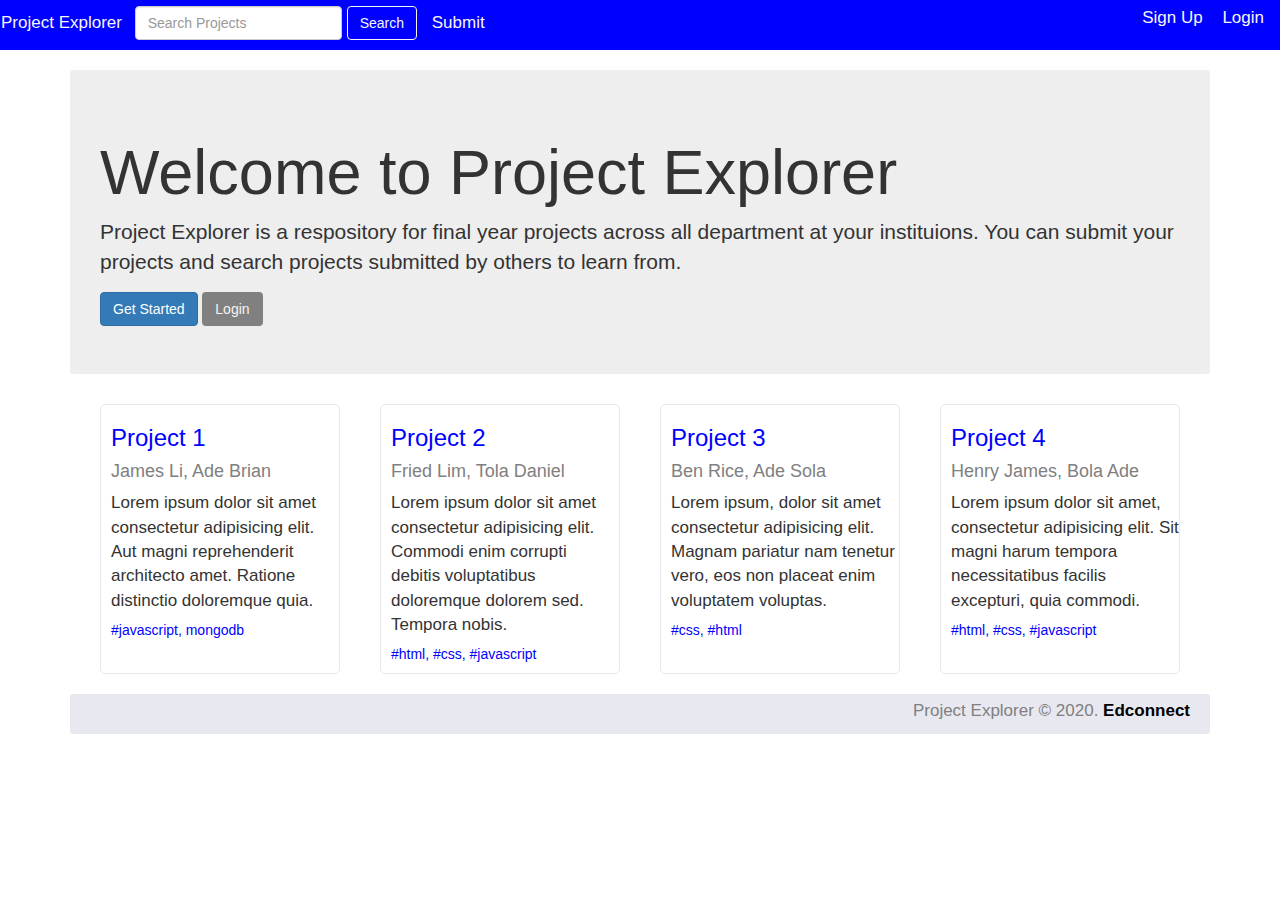
==== app/public/project-explorer/index.html @ 4fa87d1e "Styled HTML Pages for Project Explorer in Boostrap" ====
<!DOCTYPE html>
<html lang="en">
    <head>
        <meta charset="UTF-8">
        <title>PROJECT-EXPLORER</title>
        <meta content='width=device-width, initial-scale=1' name='viewport'/>
        <link rel="stylesheet" type="text/css" href="css/style.css">
        <link rel="stylesheet" type="text/css" href="css/bootstrap.min.css">
    </head>

    <body>
    <header>
        <nav class="navbar mee">
                <a href="index.html" target="blank" class="active">Project Explorer</a> 
                <span class="tpp">
                    <input class="form-inline form-control" name="searchForm" type="text" placeholder="Search Projects"> 
                    <button class="btn btn-outline-light to">Search</button>
                </span>
                <a href ="createProject.html" target="blank">Submit</a> 
                <span class="pull-right area">
                    <a href="register.html" target="blank">Sign Up</a> 
                    <a href="login.html" target="blank">Login</a>
                </span>
        </nav>
    </header>

    <div class="jumbotron main">
        <h1>Welcome to Project Explorer</h1>
        <p>
            Project Explorer is a respository for final year projects across all department at your instituions. You can submit your projects and search projects submitted by others to learn from.
        </p>
        <a href="register.html" class="btn btn-primary">Get Started</a> 
        <a href="login.html" class="btn btn-secondary que">Login</a>
    </div>

        <!--My Project Lists-->
        <div class="wrapper">
            <div class="maiden">
                <h3 class="card-title">Project 1</h3>
                <h4 class="card-subtitle">James Li, Ade Brian</h4>
                <p class="card-text">
                    Lorem ipsum dolor sit amet consectetur adipisicing elit. Aut magni reprehenderit architecto amet. Ratione distinctio doloremque quia.
                </p>
                <h5>#javascript, mongodb</h5>
            </div>
        
            <div class="maiden">
                <h3>Project 2</h3>
                <h4>Fried Lim, Tola Daniel</h4>
                <p>
                    Lorem ipsum dolor sit amet consectetur adipisicing elit. Commodi enim corrupti debitis voluptatibus doloremque dolorem sed. Tempora nobis.
                </p>
                <h5>#html, #css, #javascript</h5>
            </div>
        
            <div class="maiden">
                <h3>Project 3</h3>
                <h4>Ben Rice, Ade Sola</h4>
                <p>
                    Lorem ipsum, dolor sit amet consectetur adipisicing elit. Magnam pariatur nam tenetur vero, eos non placeat enim voluptatem voluptas.
                </p>
                <h5>#css, #html</h5>
            </div>

            <div class="maiden">
                <h3>Project 4</h3>
                <h4>Henry James, Bola Ade</h4>
                <p>
                    Lorem ipsum dolor sit amet, consectetur adipisicing elit. Sit magni harum tempora necessitatibus facilis excepturi, quia commodi.
                </p>
                <h5>#html, #css, #javascript</h5>
            </div>
        </div>
        <footer id="footer" class="text-right">
            <p>Project Explorer &copy; 2020. <strong>Edconnect</strong></p>
        </footer>
    </body>
</html>
---- app/public/project-explorer/css/style.css ----
*{
    font-family: Arial, Helvetica, sans-serif;
    margin: auto;
    max-width: 100%;
    font-size: 17px;
}

.navbar{
    padding-top: 5px;
    border-radius: 0px !important;
}

a{
    text-decoration: none !important;
}

.mee{
    background-color: blue;
    /* color: whitesmoke !important; */    
}

.mee a{
    color: whitesmoke;
    padding-right: 0px;
}
.to{
    color: whitesmoke;
}

.area a{
    padding-right: 15px;
}

.tpp{
    display: inline-flex;
    padding-right: 10px;
    padding-left: 8px;
}

.tpp button{
    margin-left: 5px;
    background-color: blue;
    border-color: whitesmoke;
}

.main {
    margin: 0px 70px;
    border-radius: 3px;
    padding-bottom: 70px;
    padding-left:30px ;
    padding: 0px 30px 70px 30px;
}
.que{
    background-color: grey;
    color: whitesmoke;
}

.wrapper{
    display: grid;
    grid-template-columns: 25% 25% 25% 25%;
    margin-left: 80px;
    margin-right: 80px;
}

.maiden{
    padding: 20px;
    border-style:solid;
    border-width: 0.1px;
    border-radius: 5px;
    margin: 0px 20px 0px 20px;
    padding: 0px 0px 0px 10px;
    border-color: rgb(232, 232, 240);
}
.maiden h3, h5{
    color:blue !important;    
}
.maiden h4{
    color: gray;
}

/*LOGIN PAGE*/
.access{
    padding-bottom: 30px;
    margin-top: 100px;
    margin-left: 366px;
}
.access input{
    width: 50%;
}
/*END OF LOGIN PAGE*/


/*REGISTER PAGE*/
.light{
    margin: 100px 0px 230px 250px;
    padding-bottom: 70px;
}
.light h2{
    margin-left: 12px;
}
/*END OF REGISTER PAGE*/

/*PROFILE PAGE*/
.up{
   background-color: rgb(242, 242, 247);
   padding: 20px;
   border-radius: 5px;
}
.shit{
    margin: 50px 100px 30px 100px;
    padding: 0px;
    /* width: 100%; */
}
/*END OF PROFILE PAGE*/

/*SEARCH PAGE*/
.mina{
    margin-left: 183px;
}
.crate{
    background-color: rgb(242, 242, 247); 
    padding: 10px 5px 0px 5px;
    border-radius: 5px;
}
.crate input{
    width: 100%;
}
.crate select{
    width: 55%;
    position: relative;
    right: 120px;
}
.crate button{
    position: relative;
    right: 200px;
    padding-right: 100px;
    padding-left: 50px;
}
.cool{
    background-color: rgb(231, 227, 227);
    margin-top: 50px !important;
    font-size: 15px;
     padding: 6px;
    border-radius: 3px;
    position: relative;
    top: 5px;
    right: 7px;
}
.pick{
    border-style:solid;
    border-width: 0.1px;
    border-radius: 5px;
    margin: 20px 20px 20px 100px;
    padding: 0px 20px 5px 10px;
    border-color: rgb(232, 232, 240);
}
.kelp{
    margin-left: 0px;
}
.pick h3, h5{
    color:blue !important;    
}
.pick h4{
    color: gray;
}
.mina2{
    margin-top: 100px;
}
/* END OF SEARCH PAGE */

/* CREATE PROJECT PAGE */
.coka{
    width: 50% !important;
}
/* END OF CREATE PROJECT PAGE */

/* EDIT PROJECT */
.shat{
    margin: 50px 100px 30px 0px;
    padding: 0px;
    width: 100%;
}
.ass1{
    background-color: #fff;
    border: 1px solid rgba(0, 0, 0, 0.125);
    border-radius: 0.25rem;
}
.ass2{
    padding: 10px;
    margin-bottom: 0;
    background-color: rgba(0, 0, 0, 0.03);
    border-bottom: 1px solid rgba(0, 0, 0, 0.125);
}
.ass3{
    padding: 8px 5px 8px;
}
.kim{
    background-color: #fff;
    border: 1px solid rgba(0, 0, 0, 0.125);
    border-radius: 0.25em 0 0 0.25em;
    padding: 10px;
    border-bottom: 1px solid rgba(0, 0, 0, 0.125);
    border-right: 0px;
}
.meek{
    background-color: #fff;
    border: 1px solid rgba(0, 0, 0, 0.125);
    border-radius: 0px 0.25em 0.25em 0px;
    padding: 10px;
    background-color: rgba(0, 0, 0, 0.03);
    border-bottom: 1px solid rgba(0, 0, 0, 0.125);
    border-left: 0px;
}
/* END OF EDIT PROJECT */

/* VIEW PROJECT */
.cat{
    padding: 10px;
    background-color: rgba(0, 0, 0, 0.03);
    border-top: 1px solid rgba(0, 0, 0, 0.125);
}
.qip{
    color: cornflowerblue;
}
/* END OF VIEW PROJECT */


/* FOOTER*/
#footer{
    background:rgb(232, 232, 240);
    color:gray;
    padding:5px 20px 1px 1px;
    margin: 20px 70px 0px;
    border-radius: 3px;
}
#footer strong{
    color: black;
}
  







@media(max-width:1300px){
    .main-part{
        background-color: gainsboro;
        margin-right:500px;
        position: relative;
        right: 70px;
    }
    .access{
        margin-left:150px;
    }
    .sub-access input{
        padding-right: 200px;
    }
    .light{
        margin-left: 50px;
    }
    .mini-light1 input{
        padding-right: 150px;
        margin-right: 7px;
    }
    .mini-light2 input, select{
        padding-right: 54px;
        margin-right: 5px;
    }
    .moon{
        margin: 10px 20px 50px 10px !important;
    }
    .little-moon1 td{
        padding-right: 71px;
    }
    .little-moon2 input{
        padding-right: 100px;
    }
    .little-moon2 select{
        padding-right: 50px;
    }
    .little-moon3{
        margin-left: 53px;
    }
    .little-moon3 input{
        padding-right: 40px;
    }

}
@media (min-width: 900px){
    .maiden-container{
        display: flex;
        justify-content: space-between;
    }
}
@media (max-width: 900px){
    .maiden{
        margin-bottom: 20px;
    }
}
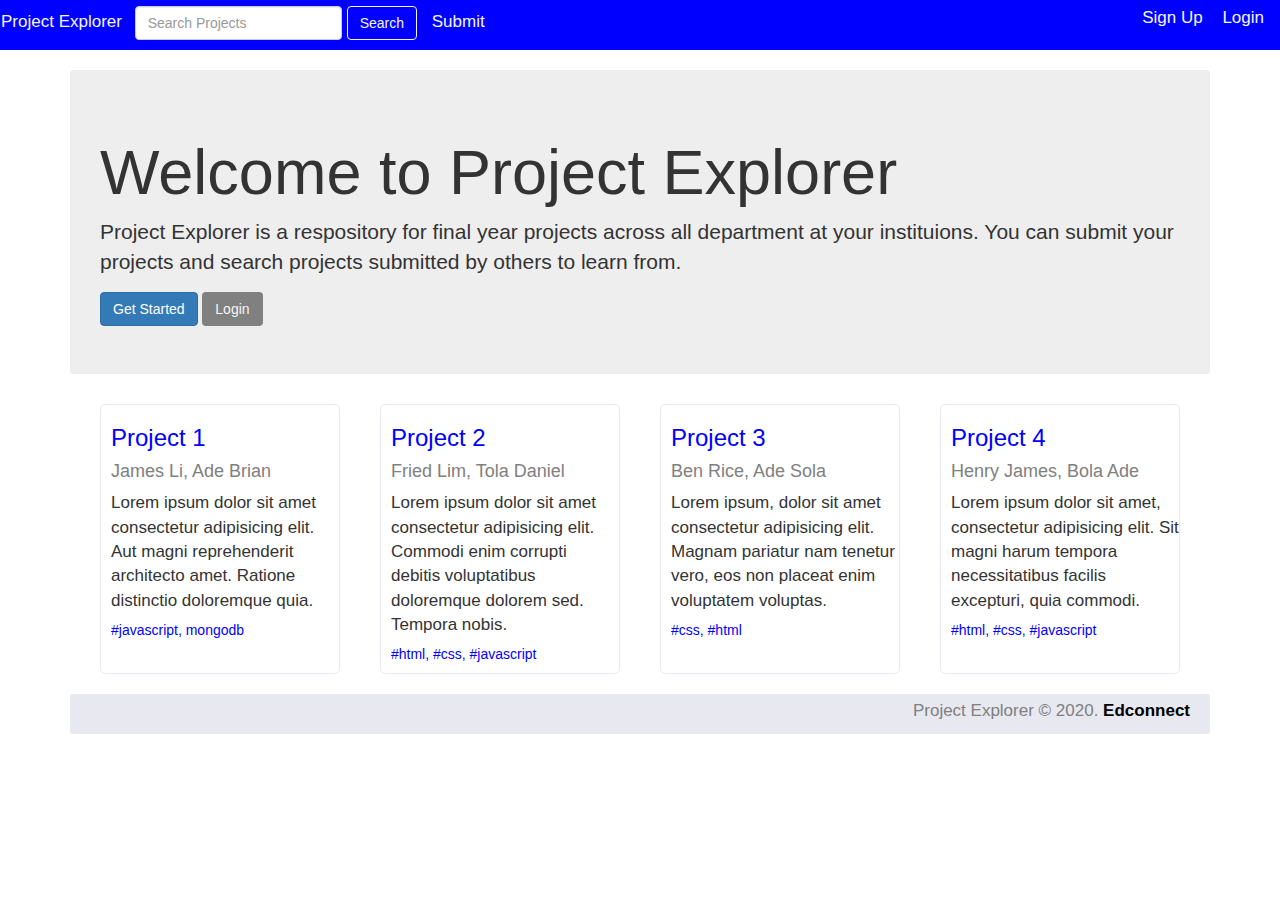
==== commit cc99a92e: "Styled HTML pages for Project Explorer in Bootstrap" ====
--- a/app/public/project-explorer/index.html
+++ b/app/public/project-explorer/index.html
@@ -1,78 +1,72 @@
 <!DOCTYPE html>
 <html lang="en">
-    <head>
-        <meta charset="UTF-8">
-        <title>PROJECT-EXPLORER</title>
-        <meta content='width=device-width, initial-scale=1' name='viewport'/>
-        <link rel="stylesheet" type="text/css" href="css/style.css">
-        <link rel="stylesheet" type="text/css" href="css/bootstrap.min.css">
-    </head>
 
-    <body>
+<head>
+    <meta charset="UTF-8">
+    <title>PROJECT-EXPLORER</title>
+    <meta content='width=device-width, initial-scale=1' name='viewport' />
+    <link rel="stylesheet" type="text/css" href="css/style.css">
+    <link rel="stylesheet" type="text/css" href="css/bootstrap.min.css">
+</head>
+
+<body>
     <header>
         <nav class="navbar mee">
-                <a href="index.html" target="blank" class="active">Project Explorer</a> 
-                <span class="tpp">
-                    <input class="form-inline form-control" name="searchForm" type="text" placeholder="Search Projects"> 
-                    <button class="btn btn-outline-light to">Search</button>
-                </span>
-                <a href ="createProject.html" target="blank">Submit</a> 
-                <span class="pull-right area">
-                    <a href="register.html" target="blank">Sign Up</a> 
-                    <a href="login.html" target="blank">Login</a>
-                </span>
+            <a href="index.html" target="blank" class="active">Project Explorer</a>
+            <span class="tpp">
+                <form class="form-inline">
+                    <input class="form-control" name="searchForm" type="text" placeholder="Search Projects">
+                </form>
+                <button class="btn btn-outline-light to">Search</button>
+            </span>
+            <a href="createproject.html" target="blank">Submit</a>
+            <span class="pull-right area">
+                <a href="register.html" target="blank">Sign Up</a>
+                <a href="login.html" target="blank">Login</a>
+            </span>
         </nav>
     </header>
-
     <div class="jumbotron main">
         <h1>Welcome to Project Explorer</h1>
-        <p>
-            Project Explorer is a respository for final year projects across all department at your instituions. You can submit your projects and search projects submitted by others to learn from.
-        </p>
-        <a href="register.html" class="btn btn-primary">Get Started</a> 
+        <p> Project Explorer is a respository for final year projects across all department at your instituions. You can
+            submit your projects and search projects submitted by others to learn from. </p>
+        <a href="register.html" class="btn btn-primary">Get Started</a>
         <a href="login.html" class="btn btn-secondary que">Login</a>
     </div>
+    <!--My Project Lists-->
+    <div class="wrapper">
+        <div class="maiden">
+            <h3 class="card-title">Project 1</h3>
+            <h4 class="card-subtitle">James Li, Ade Brian</h4>
+            <p class="card-text"> Lorem ipsum dolor sit amet consectetur adipisicing elit. Aut magni reprehenderit
+                architecto amet. Ratione distinctio doloremque quia. </p>
+            <h5>#javascript, mongodb</h5>
+        </div>
+        <div class="maiden">
+            <h3>Project 2</h3>
+            <h4>Fried Lim, Tola Daniel</h4>
+            <p> Lorem ipsum dolor sit amet consectetur adipisicing elit. Commodi enim corrupti debitis voluptatibus
+                doloremque dolorem sed. Tempora nobis. </p>
+            <h5>#html, #css, #javascript</h5>
+        </div>
+        <div class="maiden">
+            <h3>Project 3</h3>
+            <h4>Ben Rice, Ade Sola</h4>
+            <p> Lorem ipsum, dolor sit amet consectetur adipisicing elit. Magnam pariatur nam tenetur vero, eos non
+                placeat enim voluptatem voluptas. </p>
+            <h5>#css, #html</h5>
+        </div>
+        <div class="maiden">
+            <h3>Project 4</h3>
+            <h4>Henry James, Bola Ade</h4>
+            <p> Lorem ipsum dolor sit amet, consectetur adipisicing elit. Sit magni harum tempora necessitatibus facilis
+                excepturi, quia commodi. </p>
+            <h5>#html, #css, #javascript</h5>
+        </div>
+    </div>
+    <footer id="footer" class="text-right">
+        <p>Project Explorer &copy; 2020. <strong>Edconnect</strong></p>
+    </footer>
+</body>
 
-        <!--My Project Lists-->
-        <div class="wrapper">
-            <div class="maiden">
-                <h3 class="card-title">Project 1</h3>
-                <h4 class="card-subtitle">James Li, Ade Brian</h4>
-                <p class="card-text">
-                    Lorem ipsum dolor sit amet consectetur adipisicing elit. Aut magni reprehenderit architecto amet. Ratione distinctio doloremque quia.
-                </p>
-                <h5>#javascript, mongodb</h5>
-            </div>
-        
-            <div class="maiden">
-                <h3>Project 2</h3>
-                <h4>Fried Lim, Tola Daniel</h4>
-                <p>
-                    Lorem ipsum dolor sit amet consectetur adipisicing elit. Commodi enim corrupti debitis voluptatibus doloremque dolorem sed. Tempora nobis.
-                </p>
-                <h5>#html, #css, #javascript</h5>
-            </div>
-        
-            <div class="maiden">
-                <h3>Project 3</h3>
-                <h4>Ben Rice, Ade Sola</h4>
-                <p>
-                    Lorem ipsum, dolor sit amet consectetur adipisicing elit. Magnam pariatur nam tenetur vero, eos non placeat enim voluptatem voluptas.
-                </p>
-                <h5>#css, #html</h5>
-            </div>
-
-            <div class="maiden">
-                <h3>Project 4</h3>
-                <h4>Henry James, Bola Ade</h4>
-                <p>
-                    Lorem ipsum dolor sit amet, consectetur adipisicing elit. Sit magni harum tempora necessitatibus facilis excepturi, quia commodi.
-                </p>
-                <h5>#html, #css, #javascript</h5>
-            </div>
-        </div>
-        <footer id="footer" class="text-right">
-            <p>Project Explorer &copy; 2020. <strong>Edconnect</strong></p>
-        </footer>
-    </body>
 </html>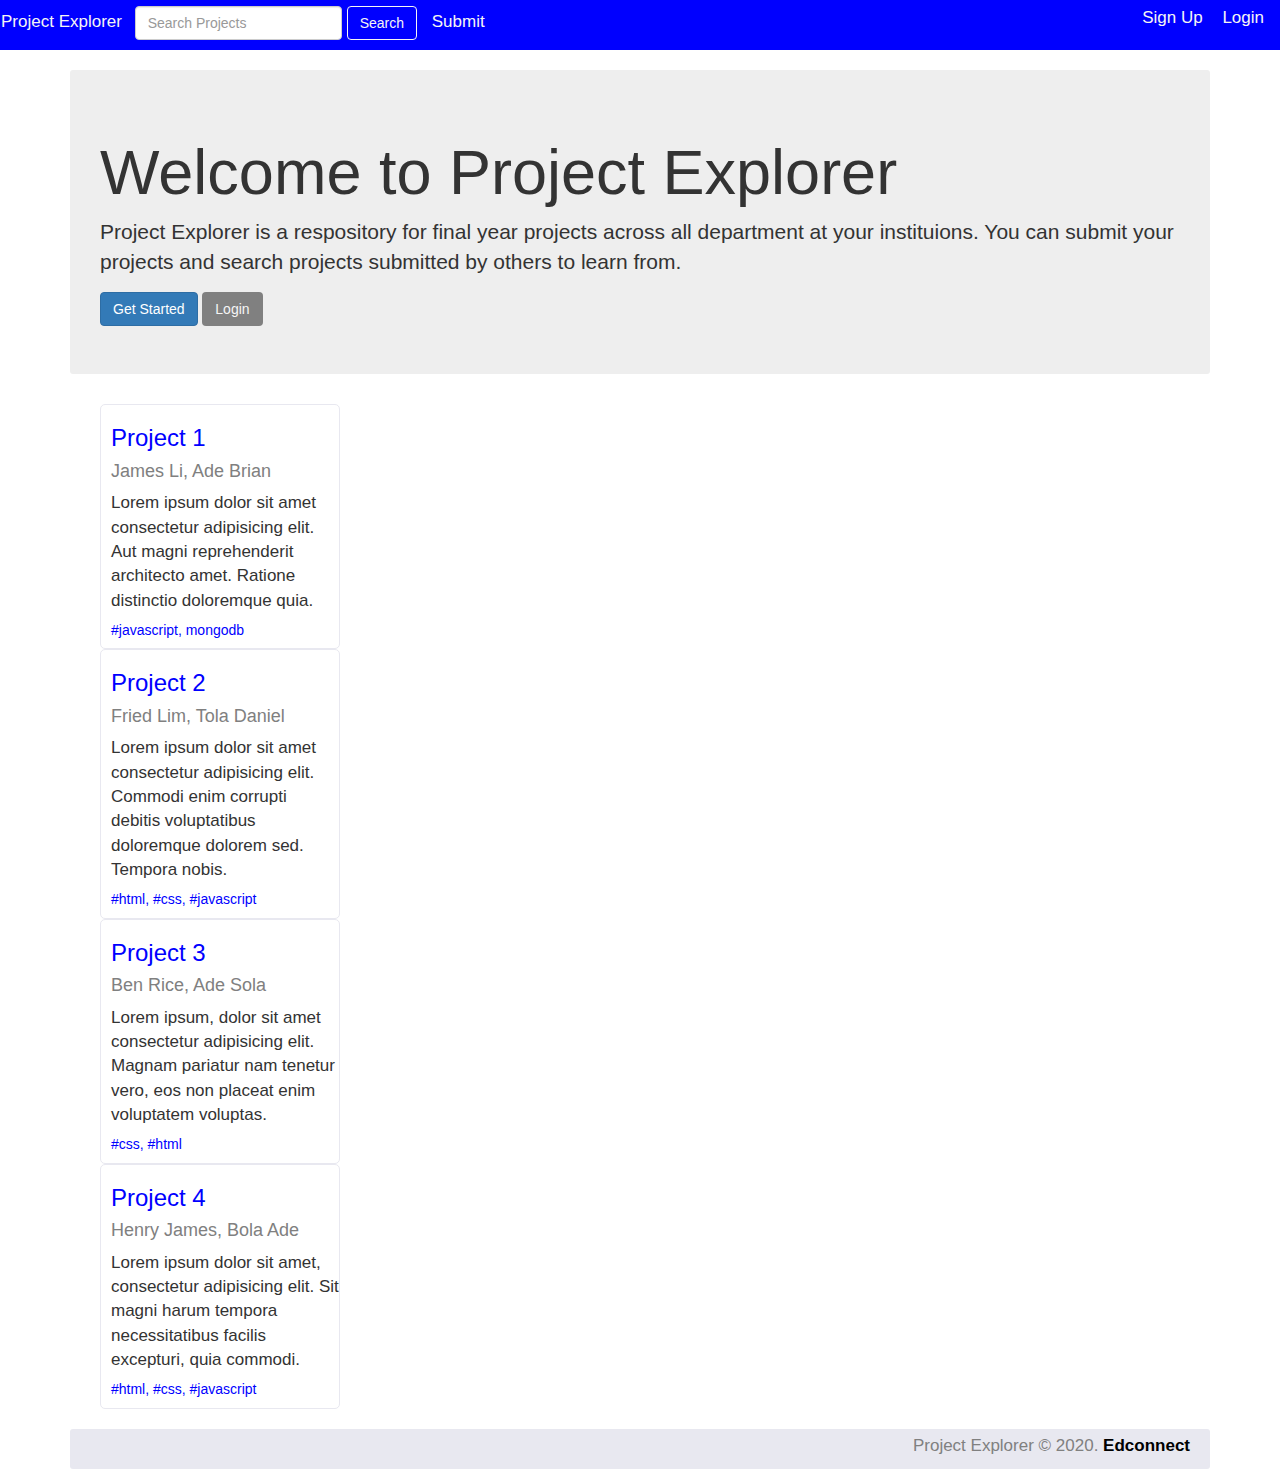
==== commit a09b5509: "Styled HTML pages for Project Explorer in Bootstrap" ====
--- a/app/public/project-explorer/index.html
+++ b/app/public/project-explorer/index.html
@@ -35,33 +35,39 @@
     </div>
     <!--My Project Lists-->
     <div class="wrapper">
-        <div class="maiden">
-            <h3 class="card-title">Project 1</h3>
-            <h4 class="card-subtitle">James Li, Ade Brian</h4>
-            <p class="card-text"> Lorem ipsum dolor sit amet consectetur adipisicing elit. Aut magni reprehenderit
-                architecto amet. Ratione distinctio doloremque quia. </p>
-            <h5>#javascript, mongodb</h5>
-        </div>
-        <div class="maiden">
-            <h3>Project 2</h3>
-            <h4>Fried Lim, Tola Daniel</h4>
-            <p> Lorem ipsum dolor sit amet consectetur adipisicing elit. Commodi enim corrupti debitis voluptatibus
-                doloremque dolorem sed. Tempora nobis. </p>
-            <h5>#html, #css, #javascript</h5>
-        </div>
-        <div class="maiden">
-            <h3>Project 3</h3>
-            <h4>Ben Rice, Ade Sola</h4>
-            <p> Lorem ipsum, dolor sit amet consectetur adipisicing elit. Magnam pariatur nam tenetur vero, eos non
-                placeat enim voluptatem voluptas. </p>
-            <h5>#css, #html</h5>
-        </div>
-        <div class="maiden">
-            <h3>Project 4</h3>
-            <h4>Henry James, Bola Ade</h4>
-            <p> Lorem ipsum dolor sit amet, consectetur adipisicing elit. Sit magni harum tempora necessitatibus facilis
-                excepturi, quia commodi. </p>
-            <h5>#html, #css, #javascript</h5>
+        <div class="card">
+            <div class="maiden">
+                <h3 class="card-title">Project 1</h3>
+                <h4 class="card-subtitle">James Li, Ade Brian</h4>
+                <p class="card-text"> Lorem ipsum dolor sit amet consectetur adipisicing elit. Aut magni reprehenderit
+                    architecto amet. Ratione distinctio doloremque quia. 
+                </p>
+                <h5>#javascript, mongodb</h5>
+            </div>
+            <div class="maiden">
+                <h3 class="card-title">Project 2</h3>
+                <h4 class="card-subtitle">Fried Lim, Tola Daniel</h4>
+                <p class="card-text">Lorem ipsum dolor sit amet consectetur adipisicing elit. Commodi enim corrupti debitis voluptatibus
+                    doloremque dolorem sed. Tempora nobis. 
+                </p>
+                <h5>#html, #css, #javascript</h5>
+            </div>
+            <div class="maiden">
+                <h3 class="card-title">Project 3</h3>
+                <h4 class="card-subtitle">Ben Rice, Ade Sola</h4>
+                <p class="card-text">Lorem ipsum, dolor sit amet consectetur adipisicing elit. Magnam pariatur nam tenetur vero, eos non
+                    placeat enim voluptatem voluptas.
+                </p>
+                <h5>#css, #html</h5>
+            </div>
+            <div class="maiden">
+                <h3 class="card-title">Project 4</h3>
+                <h4 class="card-subtitle">Henry James, Bola Ade</h4>
+                <p class="card-text">Lorem ipsum dolor sit amet, consectetur adipisicing elit. Sit magni harum tempora necessitatibus facilis
+                    excepturi, quia commodi. 
+                </p>
+                <h5>#html, #css, #javascript</h5>
+            </div>
         </div>
     </div>
     <footer id="footer" class="text-right">
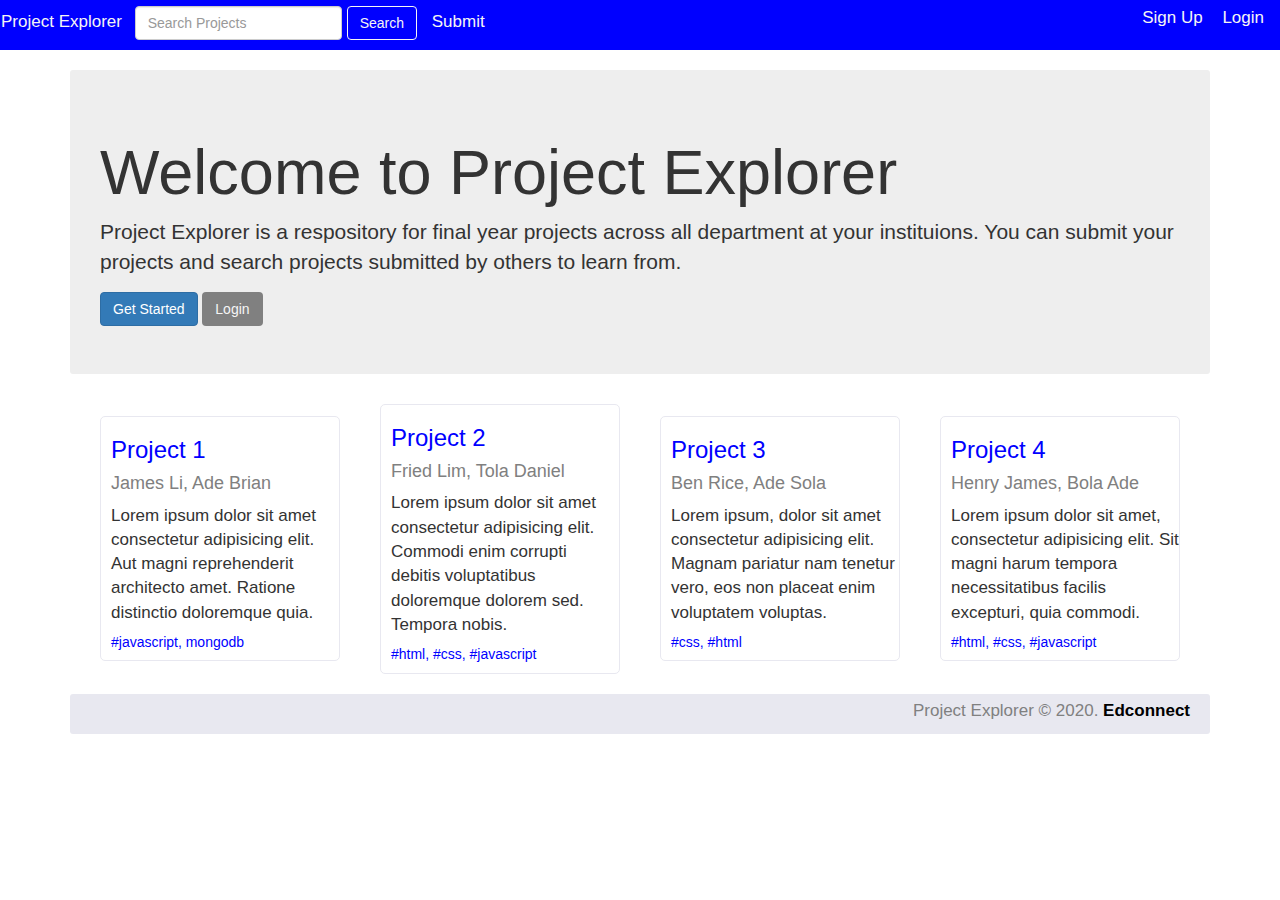
==== commit ac0ce122: "Styled HTML pages for Project Explorer in Bootstrap" ====
--- a/app/public/project-explorer/index.html
+++ b/app/public/project-explorer/index.html
@@ -44,6 +44,8 @@
                 </p>
                 <h5>#javascript, mongodb</h5>
             </div>
+        </div>
+        <div class="card">
             <div class="maiden">
                 <h3 class="card-title">Project 2</h3>
                 <h4 class="card-subtitle">Fried Lim, Tola Daniel</h4>
@@ -52,6 +54,8 @@
                 </p>
                 <h5>#html, #css, #javascript</h5>
             </div>
+        </div>
+        <div class="card">
             <div class="maiden">
                 <h3 class="card-title">Project 3</h3>
                 <h4 class="card-subtitle">Ben Rice, Ade Sola</h4>
@@ -60,6 +64,8 @@
                 </p>
                 <h5>#css, #html</h5>
             </div>
+        </div>
+        <div class="card">
             <div class="maiden">
                 <h3 class="card-title">Project 4</h3>
                 <h4 class="card-subtitle">Henry James, Bola Ade</h4>
